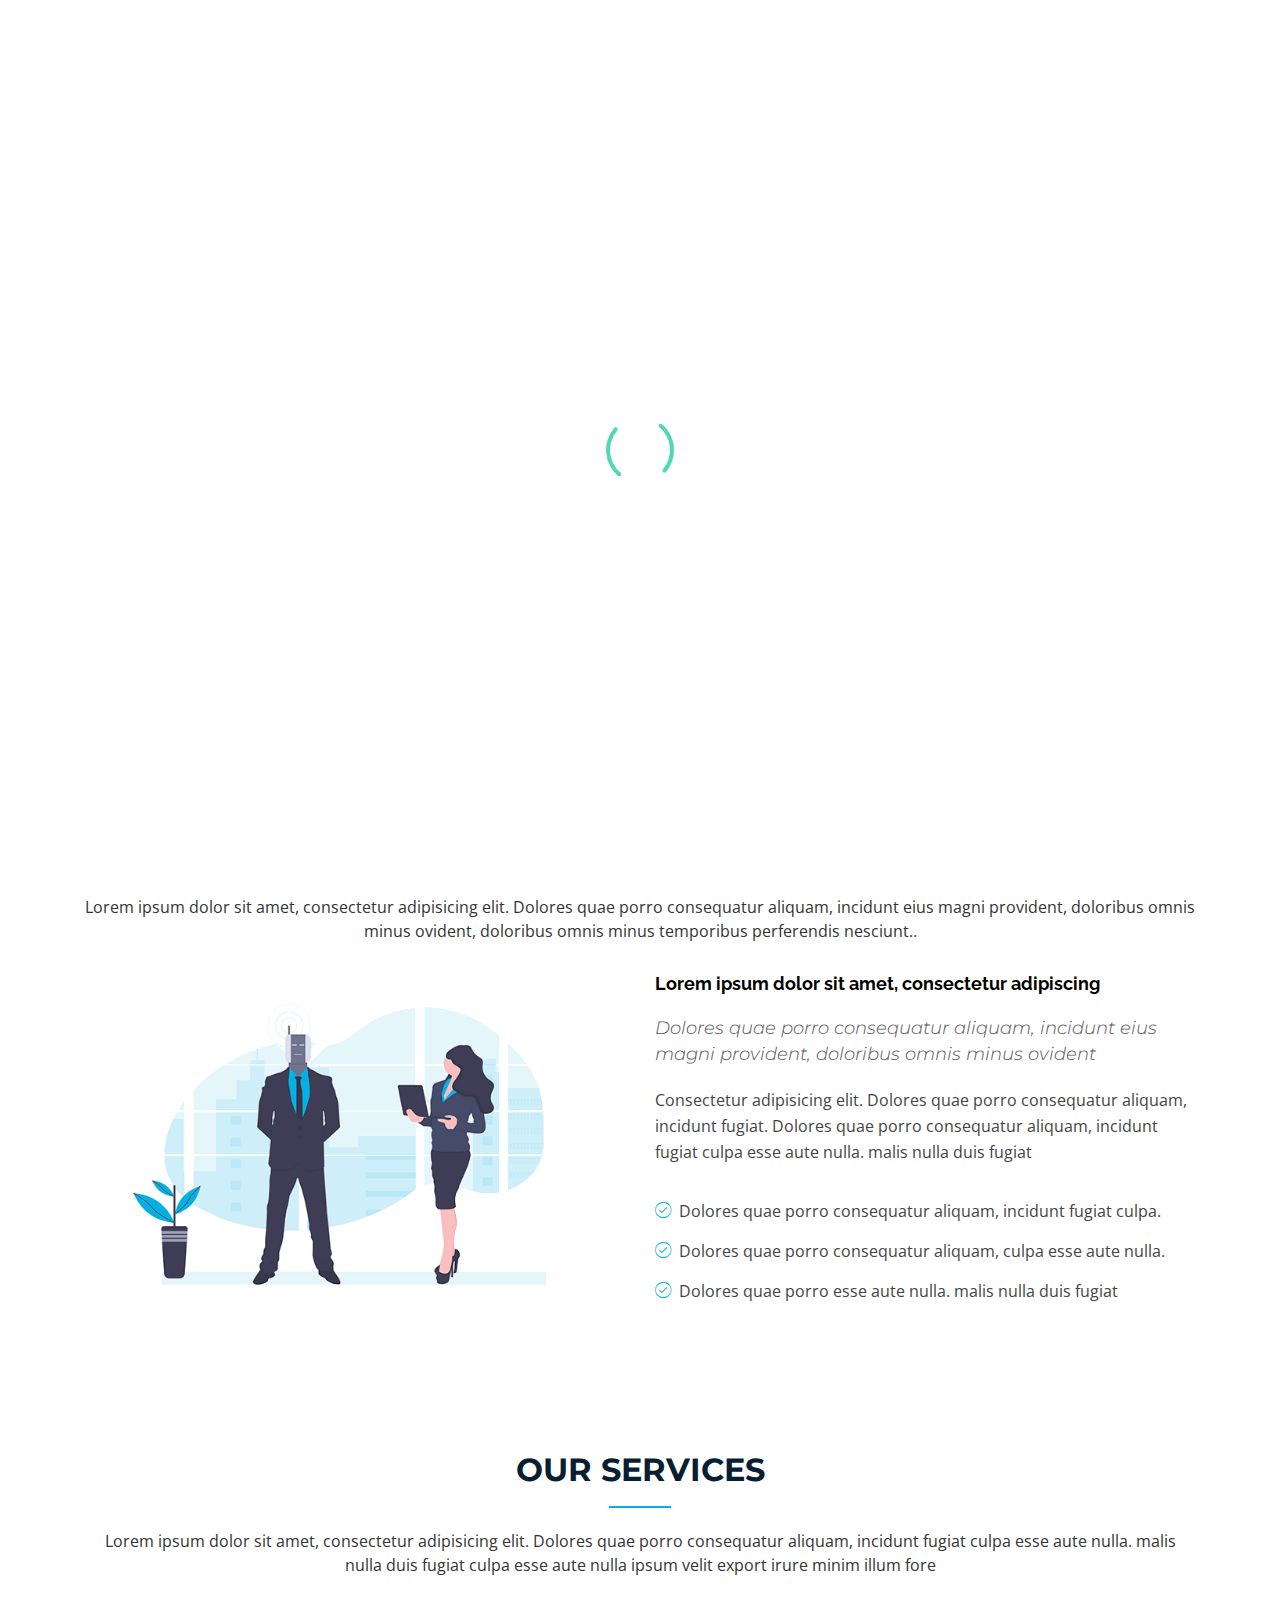
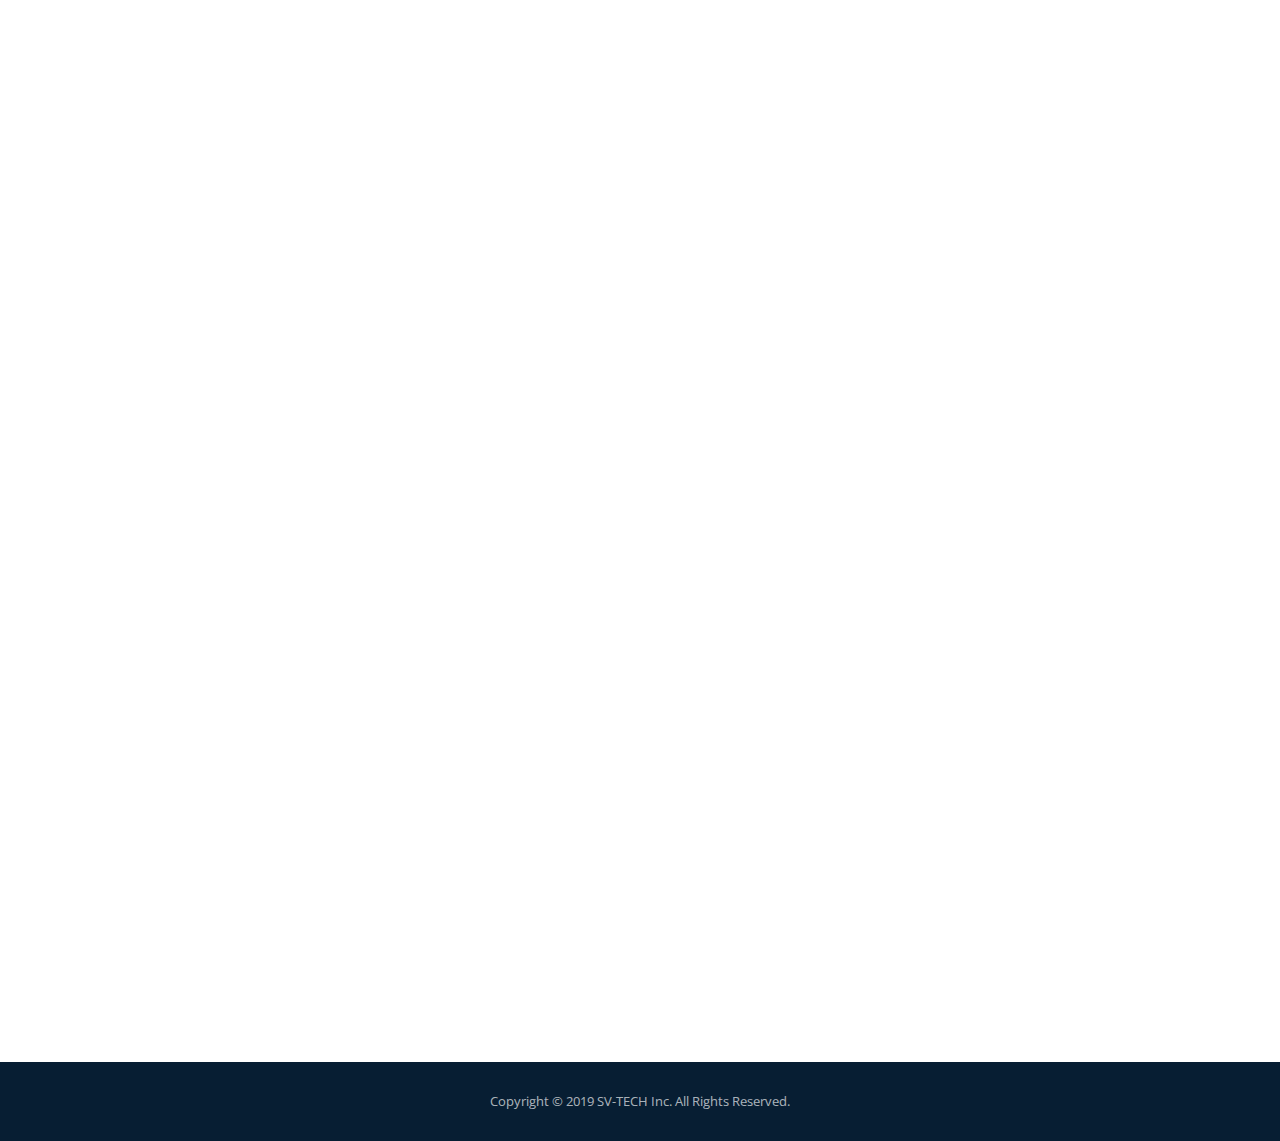
==== index.html @ c4e4fd07 "first commit" ====
<!DOCTYPE html>
<html lang="en">
<head>
  <meta charset="utf-8">
  <title>SVTechnoIT</title>
  <meta content="width=device-width, initial-scale=1.0" name="viewport">
  <meta content="" name="keywords">
  <meta content="" name="description">
  <meta content="Author" name="Akshith">
  <!-- Favicons -->
  <link href="img/favicon.png" rel="icon">
  <link href="img/apple-touch-icon.png" rel="apple-touch-icon">

  <!-- Google Fonts -->
  <link href="https://fonts.googleapis.com/css?family=Open+Sans:300,300i,400,400i,700,700i|Raleway:300,400,500,700,800|Montserrat:300,400,700" rel="stylesheet">

  <!-- Bootstrap CSS File -->
  <link href="lib/bootstrap/css/bootstrap.min.css" rel="stylesheet">

  <!-- Libraries CSS Files -->
  <link href="lib/font-awesome/css/font-awesome.min.css" rel="stylesheet">
  <link href="lib/animate/animate.min.css" rel="stylesheet">
  <link href="lib/ionicons/css/ionicons.min.css" rel="stylesheet">
  <link href="lib/owlcarousel/assets/owl.carousel.min.css" rel="stylesheet">
  <link href="lib/magnific-popup/magnific-popup.css" rel="stylesheet">
  <link href="lib/ionicons/css/ionicons.min.css" rel="stylesheet">

  <!-- Main Stylesheet File -->
  <link href="css/style.css" rel="stylesheet"> 
</head>

<body id="body">

  <div id="loading"></div>

  <!--==========================
    Top Bar
  ============================-->
  <section id="topbar" class="d-none d-lg-block">
    <div class="container clearfix">
      <div class="contact-info float-left">
        <i class="fa fa-envelope-o"></i> <a href="mailto:contact@example.com">info@svtech.com</a>
        <i class="fa fa-phone"></i> +1 2345 67855 22
      </div>
      <div class="social-links float-right">
        <a href="#" class="twitter"><i class="fa fa-twitter"></i></a>
        <a href="#" class="facebook"><i class="fa fa-facebook"></i></a>
        <a href="#" class="google-plus"><i class="fa fa-google-plus"></i></a>
        <a href="#" class="linkedin"><i class="fa fa-linkedin"></i></a>
        <a href="#" class="instagram"><i class="fa fa-instagram"></i></a>
      </div>
    </div>
  </section>

  <!--==========================
    Header
  ============================-->
  <header id="header">
    <div class="container">

      <div id="logo" class="pull-left">
        <h1><a href="#body" class="scrollto"><span>SV</span>TECH</a></h1> 
        <!-- <a href="#body"><img src="img/logo.png" alt="" title="" /></a>-->
      </div>

      <nav id="nav-menu-container">
        <ul class="nav-menu">
          <li class="menu-active"><a href="index.html">Home</a></li>
          <li><a href="solutions.html">Solutions</a></li>
          <li><a href="contact.html">Contact</a></li>
        </ul>
      </nav><!-- #nav-menu-container -->
    </div>
  </header><!-- #header -->

  <!--==========================
    Intro Section
  ============================-->
  <section id="intro">

    <div class="intro-content">
      <h2><span>SV-TECHIT</span><br>Success is not final; failure is not fatal</h2>
      <div>
        <!-- <a href="#about" class="btn-get-started scrollto">Get Started</a>  -->
        <button type="button" class="btn btn-outline-info">Search for Talent</button>
        <button type="button" class="btn btn-outline-dark">Search for Job</button>
      </div>
    </div>
    <div class="item" style="background-image: url('img/intro-carousel/1.jpg');"></div>  
  </section><!-- #intro -->

  <main id="main">

    <!--==========================
      About Section
    ============================-->
    <section id="about" class="wow fadeInUp">
      <div class="container">
	    <div class="section-header">
          <h2>Who we are</h2>
          <p>Lorem ipsum dolor sit amet, consectetur adipisicing elit. Dolores quae porro consequatur aliquam, incidunt eius magni provident, doloribus omnis minus ovident, doloribus omnis minus temporibus perferendis nesciunt..</p>
        </div>
        <div class="row">
          <div class="col-lg-6 about-img">
            <img src="img/about-img.png" alt="">
          </div>

          <div class="col-lg-6 content">
            <h2>Lorem ipsum dolor sit amet, consectetur adipiscing</h2>
            <h3>Dolores quae porro consequatur aliquam, incidunt eius magni provident, doloribus omnis minus ovident</h3>
			<p>Consectetur adipisicing elit. Dolores quae porro consequatur aliquam, incidunt fugiat. Dolores quae porro consequatur aliquam, incidunt fugiat culpa esse aute nulla. malis nulla duis fugiat</p>
            <ul>
              <li><i class="icon ion-ios-checkmark-outline"></i> Dolores quae porro consequatur aliquam, incidunt fugiat culpa.</li>
              <li><i class="icon ion-ios-checkmark-outline"></i> Dolores quae porro consequatur aliquam, culpa esse aute nulla.</li>
              <li><i class="icon ion-ios-checkmark-outline"></i> Dolores quae porro esse aute nulla. malis nulla duis fugiat</li>
            </ul> 
          </div>
        </div>

      </div>
    </section><!-- #about -->

    <!--==========================
      Services Section
    ============================-->
    <section id="services">
      <div class="container">
        <div class="section-header">
          <h2>Our Services</h2>
          <p>Lorem ipsum dolor sit amet, consectetur adipisicing elit. Dolores quae porro consequatur aliquam, incidunt fugiat culpa esse aute nulla. malis nulla duis fugiat culpa esse aute nulla ipsum velit export irure minim illum fore</p>
        </div>

        <div class="row">

          <div class="col-lg-4">
            <div class="box wow fadeInLeft">
              <div class="icon svgImg"><img src="img/services/it_consulting.svg" alt=""></div>
              <h4 class="title"><a href="">IT consulting</a></h4>
              <p class="description">Lorem ipsum dolor sit amet, consectetur adipisicing elit. Dolores quae porro consequatur aliquam, incidunt fugiat culpa esse aute nulla.</p>
            </div>
          </div>

          <div class="col-lg-4">
            <div class="box wow fadeInRight">
               <div class="icon svgImg"><img src="img/services/it_staffing.svg" alt=""></div>
              <h4 class="title"><a href="">IT staffing</a></h4>
              <p class="description">Lorem ipsum dolor sit amet, consectetur adipisicing elit. Dolores quae porro consequatur aliquam, incidunt fugiat culpa esse aute nulla.</p>
            </div>
          </div>

          <div class="col-lg-4">
            <div class="box wow fadeInLeft" data-wow-delay="0.2s">
               <div class="icon svgImg"><img src="img/services/webandsoftware.svg" alt=""></div>
              <h4 class="title"><a href="">Web & Software</a></h4>
              <p class="description">At SVTECHNOIT we provide high quality Web and Software Development Services by including a dedicated and experienced team we deliver the expected by you and enable you to focus on your core strengths.</p>
            </div>
          </div>
 
        </div>

      </div>
    </section><!-- #services -->

    <!--==========================
      Technologies Section
    ============================-->
    <section id="clients" class="wow fadeInUp">
      <div class="container">
        <div class="section-header">
          <h2>Technologies</h2>
          <p>Lorem ipsum dolor sit amet, consectetur adipisicing elit. Dolores quae porro consequatur aliquam, incidunt fugiat culpa esse aute nulla. duis fugiat culpa esse aute nulla ipsum velit export irure minim illum fore</p>
        </div>

        <div class="owl-carousel clients-carousel">
          <img src="img/clients/android.jpg" alt="">
          <img src="img/clients/aws.jpg" alt="">
          <img src="img/clients/hadoop.jpg" alt="">
          <img src="img/clients/ios.jpg" alt="">
          <img src="img/clients/java.jpg" alt="">
          <img src="img/clients/php.jpg" alt="">
          <img src="img/clients/oracle.jpg" alt="">
        </div>

      </div>
    </section><!-- #clients --> 
    <!--==========================
      Testimonials Section
    ============================-->
    <!-- <section id="testimonials" class="wow fadeInUp">
      <div class="container">
        <div class="section-header">
          <h2>Testimonials</h2>
          <p>Lorem ipsum dolor sit amet, consectetur adipisicing elit. Dolores quae porro consequatur aliquam, incidunt fugiat culpa esse aute nulla. duis fugiat culpa esse aute nulla ipsum velit export irure minim illum fore</p>
        </div>
        <div class="owl-carousel testimonials-carousel">

            <div class="testimonial-item">
              <p>Dolores quae porro consequatur aliquam, incidunt fugiat culpa esse aute nulla. duis fugiat culpa esse aute nulla ipsum velit export irure minim illum fore
                
              </p> 
              <h3>Mrio James</h3>
              <h4>CEO &amp; Founder</h4>
            </div>

            <div class="testimonial-item">
              <p>
                Dolores quae porro consequatur aliquam, incidunt fugiat culpa esse aute nulla. duis fugiat culpa esse aute nulla ipsum velit export irure minim illum fore
                
              </p> 
              <h3>Finton Gofnes</h3>
              <h4>CTO</h4>
            </div>

            <div class="testimonial-item">
              <p>
                Dolores quae porro consequatur aliquam, incidunt fugiat culpa esse aute nulla. duis fugiat culpa esse aute nulla ipsum velit export irure minim illum fore
                
              </p> 
              <h3>Marcus Kell</h3>
              <h4>Marketing</h4>
            </div>

            <div class="testimonial-item">
              <p>
                Dolores quae porro consequatur aliquam, incidunt fugiat culpa esse aute nulla. duis fugiat culpa esse aute nulla ipsum velit export irure minim illum fore
                
              </p> 
              <h3>Williams Belly</h3>
              <h4>Accounts</h4>
            </div>

            <div class="testimonial-item">
              <p>
                Dolores quae porro consequatur aliquam, incidunt fugiat culpa esse aute nulla. duis fugiat culpa esse aute nulla ipsum velit export irure minim illum fore
                
              </p> 
              <h3>Larry Hanson</h3>
              <h4>Investor</h4>
            </div>

        </div>

      </div>
    </section> --><!-- #testimonials -->

    <!--==========================
      Call To Action Section
    ============================-->
    <section id="call-to-action" class="wow fadeInUp">
      <div class="container">
        <div class="row">
          <div class="col-lg-9 text-center text-lg-left">
            <h3 class="cta-title">Get Our Service</h3>
            <p class="cta-text">Lorem ipsum dolor sit amet, consectetur adipisicing elit. Dolores quae porro consequatur aliquam, incidunt fugiat culpa esse aute nulla cupidatat non proident, sunt in culpa qui officia deserunt mollit anim id est laborum.</p>
          </div>
          <div class="col-lg-3 cta-btn-container text-center">
            <a class="cta-btn align-middle" href="contact.html">Contact Us</a>
          </div>
        </div>

      </div>
    </section><!-- #call-to-action -->
 

  </main>

  <!--==========================
    Footer
  ============================-->
  <footer id="footer">
   <div class="container">
      <div class="copyright">
        Copyright © 2019 SV-TECH Inc. All Rights Reserved. 
      </div> 
      
    </div>
  </footer><!-- #footer -->

  <a href="#" class="back-to-top"><i class="fa fa-chevron-up"></i></a>

  <!-- JavaScript  -->
  <script src="lib/jquery/jquery.min.js"></script>
  <script src="lib/jquery/jquery-migrate.min.js"></script>
  <script src="lib/bootstrap/js/bootstrap.bundle.min.js"></script>
  <script src="lib/easing/easing.min.js"></script>
  <script src="lib/superfish/hoverIntent.js"></script>
  <script src="lib/superfish/superfish.min.js"></script>
  <script src="lib/wow/wow.min.js"></script>
  <script src="lib/owlcarousel/owl.carousel.min.js"></script>
  <script src="lib/magnific-popup/magnific-popup.min.js"></script>
  <script src="lib/sticky/sticky.js"></script> 
 <!-- <script src="contact/jqBootstrapValidation.js"></script>
 <script src="contact/contact_me.js"></script> -->
  <script src="js/main.js"></script>

</body>
</html>
---- css/style.css ----
/*--------------------------------------------------------------
#preloader
--------------------------------------------------------------*/
#loading {
    background: url('../img/preloader.gif') no-repeat center center;
    background-color: #fff;
    position: absolute;
    top: 0;
    left: 0;
    height: 100%;
    width: 100%;
    z-index: 9999999;
}
/*--------------------------------------------------------------
# General
--------------------------------------------------------------*/
body {
  background: #fff;
  color: #444;
  font-family: "Open Sans", sans-serif;
  overflow-x: hidden;
}

a {
  color: #00b1e4;
  transition: 0.5s;
}

a:hover, a:active, a:focus {
  color: #51d8af;
  outline: none;
  text-decoration: none;
}

p {
  padding: 0;
  margin: 0 0 30px 0;
}

h1, h2, h3, h4, h5, h6 {
  font-family: "Montserrat", sans-serif;
  font-weight: 400;
  margin: 0 0 20px 0;
  padding: 0;
}

/* Back to top button */
.back-to-top {
  position: fixed;
  display: none;
  background: #00b1e4;
  color: #fff;
  padding: 6px 12px 9px 12px;
  font-size: 16px;
  border-radius: 2px;
  right: 15px;
  bottom: 15px;
  transition: background 0.5s;
}

@media (max-width: 768px) {
  .back-to-top {
    bottom: 15px;
  }
}

.back-to-top:focus {
  background: #00b1e4;
  color: #fff;
  outline: none;
}

.back-to-top:hover {
  background: #0c2e8a;
  color: #fff;
}

/*--------------------------------------------------------------
# Top Bar
--------------------------------------------------------------*/
#topbar {
  padding: 10px 0;
  border-bottom: 1px solid #eee;
  font-size: 14px;
  background: #071e33;
}

#topbar .contact-info a {
  line-height: 1;
  color: #acacac;
}

#topbar .contact-info a:hover {
  color: #00b1e4;
}

#topbar .contact-info i {
  color: #00b1e4;
  padding: 4px 4px 0 0;
}
.contact-info.float-left {
    color: #acacac;
}
#topbar .contact-info .fa-phone {
  padding-left: 20px;
  margin-left: 20px;
  border-left: 1px solid #e9e9e947;
}

#topbar .social-links a {
  color: #00b1e4;
  padding: 4px 12px;
  display: inline-block;
  line-height: 1px;
  border-left: 1px solid #e9e9e924;
}

#topbar .social-links a:hover {
  color: #fff;
}

#topbar .social-links a:first-child {
  border-left: 0;
}

/*--------------------------------------------------------------
# Header
--------------------------------------------------------------*/
#header {
  padding: 20px 0;
  height: 84px;
  transition: all 0.5s;
  z-index: 997;
  background: #fff;
  box-shadow: 0px 6px 9px 0px rgba(0, 0, 0, 0.06);
}

#header #logo h1 {
  font-size: 28px;
  margin: 6px 0 0 0;
  padding: 0;
  line-height: 1;
  font-family: "Montserrat", sans-serif;
  font-weight: 700;
}

#header #logo h1 a {
  color: #071e33;
  line-height: 1;
  display: inline-block;
  color: #00b1e4;
}

#header #logo h1 a span {
  color: #071e33;
}

#header #logo img {
  padding: 0;
  margin: 0;
}

@media (max-width: 768px) {
  #header {
    padding: 20px 0;
    height: 74px;
  }
  #header #logo h1 {
    font-size: 34px;
  }
  #header #logo img {
    max-height: 40px;
  }
}

/*--------------------------------------------------------------
# Intro Section
--------------------------------------------------------------*/
#intro {
  width: 100%;
  height: 70vh;
  position: relative;
  background: url("../img/intro-carousel/1.jpg") no-repeat;
  background-size: cover;
}

#intro .intro-content {
  position: absolute;
  bottom: 0;
  top: 0;
  left: 14%;
  right: 0;
  z-index: 10;
  display: flex;
  justify-content: center;
  flex-direction: column;
  text-align: left;
}

#intro .intro-content h2 {
  color: #3a3a3a;
  margin-bottom: 30px;
  font-size: 24px;
  font-weight: normal;
  text-align: left;
}

#intro .intro-content h2 span {
  color: #071e33;
  text-align: right;
  font-size: 66px;
  text-transform: uppercase;
  font-weight: 700;
}

@media (max-width: 767px) {
  #intro .intro-content h2 {
    font-size: 22px;
    background: #ffffffa3;
    padding: 15px;
  }
}

#intro .intro-content .btn-get-started, #intro .intro-content .btn-projects {
  font-family: "Raleway", sans-serif;
  font-size: 15px;
  font-weight: bold;
  letter-spacing: 1px;
  display: inline-block;
  padding: 10px 32px;
  border-radius: 2px;
  transition: 0.5s;
  margin: 0;
  color: #fff;
}

#intro .intro-content .btn-get-started {
  background: #00b1e4;
  border: 2px solid #00b1e4;
}

#intro .intro-content .btn-get-started:hover {
  background: none;
  color: #00b1e4;
}

#intro .intro-content .btn-projects {
  background: #00b1e4;
  border: 2px solid #00b1e4;
}

#intro .intro-content .btn-projects:hover {
  background: none;
  color: #00b1e4;
}

#intro #intro-carousel {
  z-index: 8;
}

#intro #intro-carousel::before {
  content: '';
  background-color: rgba(255, 255, 255, 0.7);
  position: absolute;
  height: 100%;
  width: 100%;
  top: 0;
  right: 0;
  left: 0;
  bottom: 0;
  z-index: 7;
}

#intro #intro-carousel .item {
  width: 100%;
  height: 60vh;
  background-size: cover;
  background-position: center;
  background-repeat: no-repeat;
  -webkit-transition-property: opacity;
  transition-property: opacity;
}

/*--------------------------------------------------------------
# Navigation Menu
--------------------------------------------------------------*/
/* Nav Menu Essentials */
.nav-menu, .nav-menu * {
  margin: 0;
  padding: 0;
  list-style: none;
}

.nav-menu ul {
  position: absolute;
  display: none;
  top: 100%;
  left: 0;
  z-index: 99;
}

.nav-menu li {
  position: relative;
  white-space: nowrap;
}

.nav-menu > li {
  float: left;
}

.nav-menu li:hover > ul,
.nav-menu li.sfHover > ul {
  display: block;
}

.nav-menu ul ul {
  top: 0;
  left: 100%;
}

.nav-menu ul li {
  min-width: 180px;
}

/* Nav Menu Arrows */
.sf-arrows .sf-with-ul {
  padding-right: 22px;
}

.sf-arrows .sf-with-ul:after {
  content: "\f107";
  position: absolute;
  right: 8px;
  font-family: FontAwesome;
  font-style: normal;
  font-weight: normal;
}

.sf-arrows ul .sf-with-ul:after {
  content: "\f105";
}

/* Nav Meu Container */
#nav-menu-container {
  float: right;
  margin: 0;
}

@media (max-width: 768px) {
  #nav-menu-container {
    display: none;
  }
}

/* Nav Meu Styling */
.nav-menu a {
  padding: 10px 8px;
  text-decoration: none;
  display: inline-block;
  color: #555;
  font-family: "Raleway", sans-serif;
  font-weight: 700;
  font-size: 14px;
  outline: none;
}

.nav-menu li:hover > a, .nav-menu > .menu-active > a {
  color: #00b1e4;
}

.nav-menu > li {
  margin-left: 10px;
}

.nav-menu ul {
  margin: 4px 0 0 0;
  padding: 10px;
  box-shadow: 0px 0px 30px rgba(127, 137, 161, 0.25);
  background: #fff;
}

.nav-menu ul li {
  transition: 0.3s;
}

.nav-menu ul li a {
  padding: 10px;
  color: #333;
  transition: 0.3s;
  display: block;
  font-size: 13px;
  text-transform: none;
}

.nav-menu ul li:hover > a {
  color: #00b1e4;
}

.nav-menu ul ul {
  margin: 0;
}

/* Mobile Nav Toggle */
#mobile-nav-toggle {
  position: fixed;
  right: 0;
  top: 0;
  z-index: 999;
  margin: 20px 20px 0 0;
  border: 0;
  background: none;
  font-size: 24px;
  display: none;
  transition: all 0.4s;
  outline: none;
  cursor: pointer;
}

#mobile-nav-toggle i {
  color: #555;
}

@media (max-width: 768px) {
  #mobile-nav-toggle {
    display: inline;
  }
}

/* Mobile Nav Styling */
#mobile-nav {
  position: fixed;
  top: 0;
  padding-top: 18px;
  bottom: 0;
  z-index: 998;
  left: -260px;
  width: 260px;
  overflow-y: auto;
  transition: 0.4s;
  background: #00b1e4;
}

#mobile-nav ul {
  padding: 0;
  margin: 0;
  list-style: none;
}

#mobile-nav ul li {
  position: relative;
}

#mobile-nav ul li a {
  color: #fffc;
  font-size: 16px;
  overflow: hidden;
  padding: 10px 22px 10px 15px;
  position: relative;
  text-decoration: none;
  width: 100%;
  display: block;
  outline: none;
}

#mobile-nav ul li a:hover {
  color: #fff;
}

#mobile-nav ul li li {
  padding-left: 30px;
}

#mobile-nav ul .menu-has-children i {
  position: absolute;
  right: 0;
  z-index: 99;
  padding: 15px;
  cursor: pointer;
  color: #fff;
}

#mobile-nav ul .menu-has-children i.fa-chevron-up {
  color: #00b1e4;
}

#mobile-nav ul .menu-item-active {
  color: #00b1e4;
}

#mobile-body-overly {
  width: 100%;
  height: 100%;
  z-index: 997;
  top: 0;
  left: 0;
  position: fixed;
  background: rgba(13, 13, 13, 0.9);
  display: none;
}

/* Mobile Nav body classes */
body.mobile-nav-active {
  overflow: hidden;
}

body.mobile-nav-active #mobile-nav {
  left: 0;
}

body.mobile-nav-active #mobile-nav-toggle {
  color: #fff;
}
/*-------------------------------------------------
Inner Banner
---------------------------------------------------*/
#innerBanner{
	background: linear-gradient(45deg, #00b1e4 -132%, #0c2e8a 100%);
	padding: 40px 0;
	text-align:center;
	background: #00b1e4;
}
#innerBanner h2{
	color:#fff;
	text-align:center;
	font-weight:normal;
	font-size:18px;
	margin:0px;
}
#innerBanner h2 span{
	color:#fff;
	font-weight:bold;
	font-size:38px;
	text-align:center;
}
.svgImg{
	
}
.svgImg img{
	width:120px;
}
/*--------------------------------------------------------------
# Sections
--------------------------------------------------------------*/
/* Sections Header
--------------------------------*/
.section-header {
  margin-bottom: 30px;
}

.section-header h2 {
  font-size: 32px;
  color: #071e33;
  text-transform: uppercase;
  font-weight: 700;
  position: relative;
  padding-bottom: 20px;
  /* display: inline-block; */
  text-align: center;
}

.section-header h2::before {
  content: '';
  position: absolute;
  display: block;
  width: 62px;
  height: 3px;
  bottom: 0;
  left: 0;
  border-top: #00b1e4 solid 2px;
  right: 0;
  text-align: center;
  margin: 0 auto;
}

.section-header p {
  padding: 0;
  margin: 0;
  text-align: center;
  color: #333;
}

/* About Section
--------------------------------*/
#about {
  padding: 60px 0 60px 0;
}

#about .about-img {
  overflow: hidden;
}

#about .about-img img {
  margin-left: -15px;
  max-width: 100%;
}

@media (max-width: 768px) {
  #about .about-img {
    height: auto;
  }
  #about .about-img img {
    margin-left: 0;
    padding-bottom: 30px;
  }
}

#about .content h2 {
  color: #000000;
  font-weight: 700;
  font-size: 18px;
  font-family: "Raleway", sans-serif;
}

#about .content h3 {
  color: #555;
  font-weight: 300;
  font-size: 18px;
  line-height: 26px;
  font-style: italic;
}

#about .content p {
  line-height: 26px;
}

#about .content p:last-child {
  margin-bottom: 0;
}

#about .content i {
  font-size: 20px;
  padding-right: 4px;
  color: #00b1e4;
}

#about .content ul {
  list-style: none;
  padding: 0;
}

#about .content ul li {
  padding-bottom: 10px;
}

/* Services Section
--------------------------------*/
#services {
  padding: 60px 0 0 0;
}

#services .box {
  padding: 40px;
  margin-bottom: 40px;
  background: #fff;
  transition: 0.4s;
  border: 1px solid #dedede;
}

#services .box:hover {
  box-shadow: 0px 0px 30px rgba(73, 78, 92, 0.15);
  transform: translateY(-10px);
  -webkit-transform: translateY(-10px);
  -moz-transform: translateY(-10px);
}

#services .box .icon {
  display: block;
  width: 100%;
  text-align: center;
  padding: 15px;
}

#services .box .icon i {
  color: #444;
  font-size: 44px;
  transition: 0.5s;
  line-height: 0;
  margin-top: 0px;
}

#services .box .icon i:before {
  background: #00b1e4;
  background-clip: border-box;
  -webkit-background-clip: text;
  -webkit-text-fill-color: transparent;
}

#services .box h4 {
  margin-left: 100px;
  font-weight: 700;
  margin-bottom: 24px;
  font-size: 22px;
  display: block;
  width: 100%;
  text-align: center;
  float: left;
  margin: 0;
}

#services .box h4 a {
  color: #444;
}

#services .box p {
  font-size: 14px;
  line-height: 24px;
  text-align: center;
  display: block;
  margin: 0;
  padding-top: 15px;
}

@media (max-width: 767px) {
  #services .box .box {
    margin-bottom: 20px;
  }
  #services .box .icon {
    float: none;
    text-align: center;
    padding-bottom: 15px;
  }
  #services .box h4, #services .box p {
    margin-left: 0;
    text-align: center;
  }
}

/* Clients Section
--------------------------------*/
#clients {
  padding: 60px 0;
}

#clients img {
  max-width: 100%;
  opacity: 0.5;
  transition: 0.3s;
  padding: 15px 0;
  height: 100px;
}

#clients img:hover {
  opacity: 1;
}

#clients .owl-nav, #clients .owl-dots {
  margin-top: 5px;
  text-align: center;
}

#clients .owl-dot {
  display: inline-block;
  margin: 0 5px;
  width: 12px;
  height: 12px;
  border-radius: 50%;
  background-color: #ddd;
}

#clients .owl-dot.active {
  background-color: #00b1e4;
}

/* Our Portfolio Section
--------------------------------*/
#portfolio {
  padding: 90px 50px;
  color: #ffffff9c;
  background: #fff;
}

#portfolio .portfolio-overlay {
  position: absolute;
  top: 0;
  right: 0;
  bottom: 0;
  left: 0;
  width: 100%;
  height: 100%;
  opacity: 1;
  -webkit-transition: all ease-in-out 0.4s;
  transition: all ease-in-out 0.4s;
}

#portfolio .portfolio-item {
  overflow: hidden;
  position: relative;
  padding: 0;
  vertical-align: middle;
  text-align: center;
}

#portfolio .portfolio-item h2 {
  color: #ffffff;
  font-size: 16px;
  margin: 0;
  text-transform: capitalize;
  font-weight: 700;
  background: #00000085;
  border: 1px solid #fff;
  padding: 25px;
  /* background: linear-gradient(45deg, #00b1e457 0%, #405ece91 100%); */
}
#portfolio .portfolio-item h2{
  opacity:0;
}
#portfolio .portfolio-item:hover h2{
opacity:1;
}
#portfolio .portfolio-item img {
  -webkit-transition: all ease-in-out 0.4s;
  transition: all ease-in-out 0.4s;
  width: 100%;
}

#portfolio .portfolio-item:hover img {
  -webkit-transform: scale(1.1);
  transform: scale(1.1);
}

#portfolio .portfolio-item:hover .portfolio-overlay {
  opacity: 1;
  background: rgba(0, 0, 0, 0.7);
}

#portfolio .portfolio-info {
  position: absolute;
  top: 50%;
  left: 50%;
  -webkit-transform: translate(-50%, -50%);
  transform: translate(-50%, -50%);
}

/* Testimonials Section
--------------------------------*/
#testimonials {
  padding: 60px 0;
}

#testimonials .testimonial-item {
  box-sizing: content-box;
  padding: 30px 30px 0 30px;
  margin: 30px 15px;
  text-align: center;
  min-height: 250px;
  /* box-shadow: 0px 2px 12px rgba(0, 0, 0, 0.08); */
}

@media (max-width: 767px) {
  #testimonials .testimonial-item {
    margin: 30px 10px;
  }
}

#testimonials .testimonial-item .testimonial-img {
  width: 90px;
  border-radius: 50%;
  border: 4px solid #fff;
  margin: 0 auto;
}

#testimonials .testimonial-item h3 {
  font-size: 18px;
  font-weight: bold;
  margin: 10px 0 5px 0;
  color: #111;
}

#testimonials .testimonial-item h4 {
  font-size: 14px;
  color: #999;
  margin: 0;
}

#testimonials .testimonial-item .quote-sign-left {
  margin-top: -15px;
  padding-right: 10px;
  display: inline-block;
  width: 37px;
}

#testimonials .testimonial-item .quote-sign-right {
  margin-bottom: -15px;
  padding-left: 10px;
  display: inline-block;
  max-width: 100%;
  width: 37px;
}

#testimonials .testimonial-item p {
  font-style: italic;
  margin: 0 auto 15px auto;
  background: #f1f1f1;
  width: 100%;
  border: 1px solid #dcdcdc;
  border-radius: 15px 15px 0 15px;
  padding: 22px 15px;
  font-size: 15px;
  color: #686868;
}

#testimonials .owl-nav, #testimonials .owl-dots {
  margin-top: 5px;
  text-align: center;
}

#testimonials .owl-dot {
  display: inline-block;
  margin: 0 5px;
  width: 12px;
  height: 12px;
  border-radius: 50%;
  background-color: #ddd;
}

#testimonials .owl-dot.active {
  background-color: #00b1e4;
}
.map{
	
margin: 80px auto 40px;
}
p.help-block,
p.help-block ul{
    float: left; 
    margin: 0;
    padding: 0;
}
p.help-block li {
    float: left; 
    margin: 10px 0 0 0;
    padding: 0;
    list-style:none;
    color:red;
}
/* Call To Action Section
--------------------------------*/
#call-to-action {
  background: #00b1e4;
  background-size: cover;
  padding: 40px 0;
}

#call-to-action .cta-title {
  color: #fff;
  font-size: 28px;
  font-weight: 700;
}

#call-to-action .cta-text {
  color: #fff;
}

@media (min-width: 769px) {
  #call-to-action .cta-btn-container {
    display: flex;
    align-items: center;
    justify-content: flex-end;
  }
}

#call-to-action .cta-btn {
  font-family: "Montserrat", sans-serif;
  font-weight: 700;
  font-size: 16px;
  letter-spacing: 1px;
  display: inline-block;
  padding: 8px 26px;
  border-radius: 3px;
  transition: 0.5s;
  margin: 10px;
  border: 3px solid #fff;
  color: #fff;
}

#call-to-action .cta-btn:hover {
  background: #ffffff;
  border: 3px solid #ffffff;
  color: #00a3d1;
}

/* Our Team Section
--------------------------------*/
#team {
  background: #fff;
  padding: 60px 0 0 0;
}

#team .member {
  text-align: center;
  margin-bottom: 20px;
}

#team .member .pic {
  overflow: hidden;
  text-align: center;
}

#team .member .pic img {
  max-width: 100%;
  padding: 20px 20px 0;
}

#team .member .details {
  background: #fff;
  color: #071e33;
  padding: 15px 0;
  border-radius: 0 0 3px 3px;
}

#team .member h4 {
  font-weight: 700;
  margin-bottom: 2px;
  font-size: 18px;
}

#team .member span {
  font-style: italic;
  display: block;
  font-size: 13px;
}

#team .member .social {
  margin-top: 5px;
  padding: 6px;
  text-align: center;
}

#team .member .social a {
  color: #00b1e4;
  margin: 2px 6px;
  /* border: 1px solid #00b1e4; */
  width: 42px;
  display: inline-block;
  /* opacity: .4; */
  background: #eaeaea;
  padding: 4px;
}
#team .member .social a:hover{
  color: #081e5b;
  margin: 2px 6px;
  border: 1px solid #081e5b;
  opacity: 1;
}
#team .member .social i {
  font-size: 16px;
  margin: 0 2px;
}

/* Contact Section
--------------------------------*/
#contact {
  padding: 60px 0;
}

#contact .contact-info {
  margin-bottom: 20px;
  text-align: center;
}

#contact .contact-info i {
  font-size: 24px;
  display: inline-block;
  margin-bottom: 0;
  color: #00b1e4;
  float: left;
}

#contact .contact-info address, #contact .contact-info p {
  margin-bottom: 0;
  color: #000;
  display: block;
  float: left;
  width: 100%;
  margin-bottom: 15px;
  padding: 0;
  margin-top: 0;
  margin-left: 27px;
  font-size: 14px;
}

#contact .contact-info h3 {
  font-size: 16px;
  margin-bottom: 15px;
  font-weight: bold;
  text-transform: uppercase;
  color: #1c4450;
  float: left;
  margin: 8px 15px;
}

#contact .contact-info a {
  color: #000;
}

#contact .contact-info a:hover {
  color: #00b1e4;
}

#contact .contact-address, #contact .contact-phone, #contact .contact-email {
  margin-bottom: 20px;
}

@media (min-width: 768px) {
  #contact .contact-address, #contact .contact-phone, #contact .contact-email {
    padding: 0;
    text-align: left;
  }
}

@media (min-width: 768px) {
  #contact .contact-phone {
  }
}

#contact #google-map {
  height: 290px;
  margin-bottom: 20px;
}

@media (max-width: 576px) {
  #contact #google-map {
    margin-top: 20px;
  }
}

#contact .form #sendmessage {
  color: #00b1e4;
  border: 1px solid #00b1e4;
  display: none;
  text-align: center;
  padding: 15px;
  font-weight: 600;
  margin-bottom: 15px;
}

#contact .form #errormessage {
  color: red;
  display: none;
  border: 1px solid red;
  text-align: center;
  padding: 15px;
  font-weight: 600;
  margin-bottom: 15px;
}

#contact .form #sendmessage.show, #contact .form #errormessage.show, #contact .form .show {
  display: block;
}

#contact .form .validation {
  color: red;
  display: none;
  margin: 0 0 20px;
  font-weight: 400;
  font-size: 13px;
}

#contact .form input, #contact .form textarea {
  padding: 10px 14px;
  border-radius: 0;
  box-shadow: none;
  font-size: 15px;
}

#contact .form button[type="submit"] {
  background: #00b1e4;
  border: 0;
  border-radius: 3px;
  padding: 10px 30px;
  color: #fff;
  transition: 0.4s;
  cursor: pointer;
}

#contact .form button[type="submit"]:hover {
  background: #0299c4;
}

/*--------------------------------------------------------------
# Footer
--------------------------------------------------------------*/
#footer {
  background: #071e33;
  padding: 0 0 30px 0;
  font-size: 14px;
  color: #fff;
}

#footer .copyright {
  text-align: center;
  padding-top: 30px;
  color: #ffffffad;
  font-size: 13px;
}

#footer .credits {
  text-align: center;
  font-size: 13px;
  color: #ffffff85;
  margin-top: 8px;
}

#footer .credits a {
  color: #00b1e4;
  font-size: 12px;
}
.owl-carousel .owl-item img {
    display: block;
    width: auto;
    height: 70px;
    margin: 0 auto;
}


/*---------------------------------------------------
 #Scroll bar
 ----------------------------------------------------*/

 /* width */
::-webkit-scrollbar {
  width: 5px;
}

/* Track */
::-webkit-scrollbar-track {
  box-shadow: inset 0 0 5px #009FCD; 
  border-radius: 10px;
}
 
/* Handle */
::-webkit-scrollbar-thumb {
  background: #00B2E4; 
  border-radius: 10px;
}

/* Handle on hover */
::-webkit-scrollbar-thumb:hover {
  background: #002336; 
}
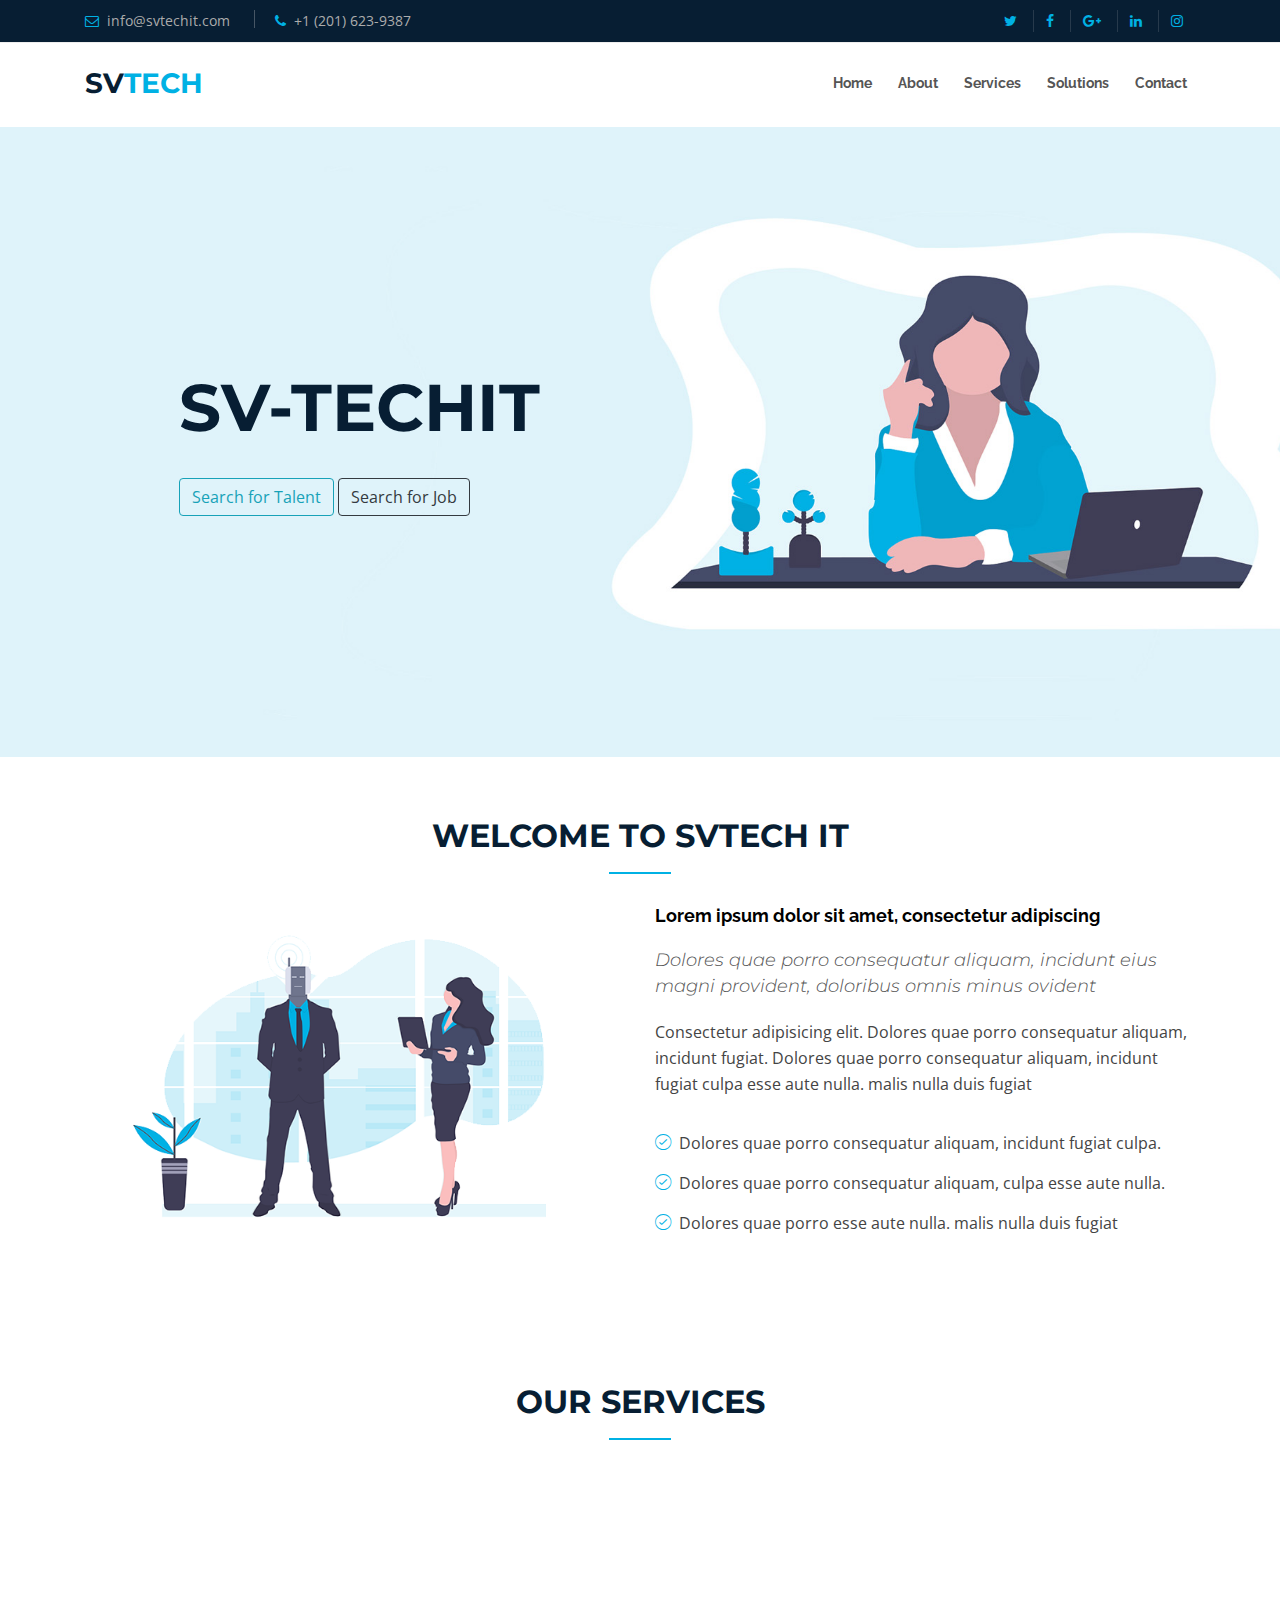
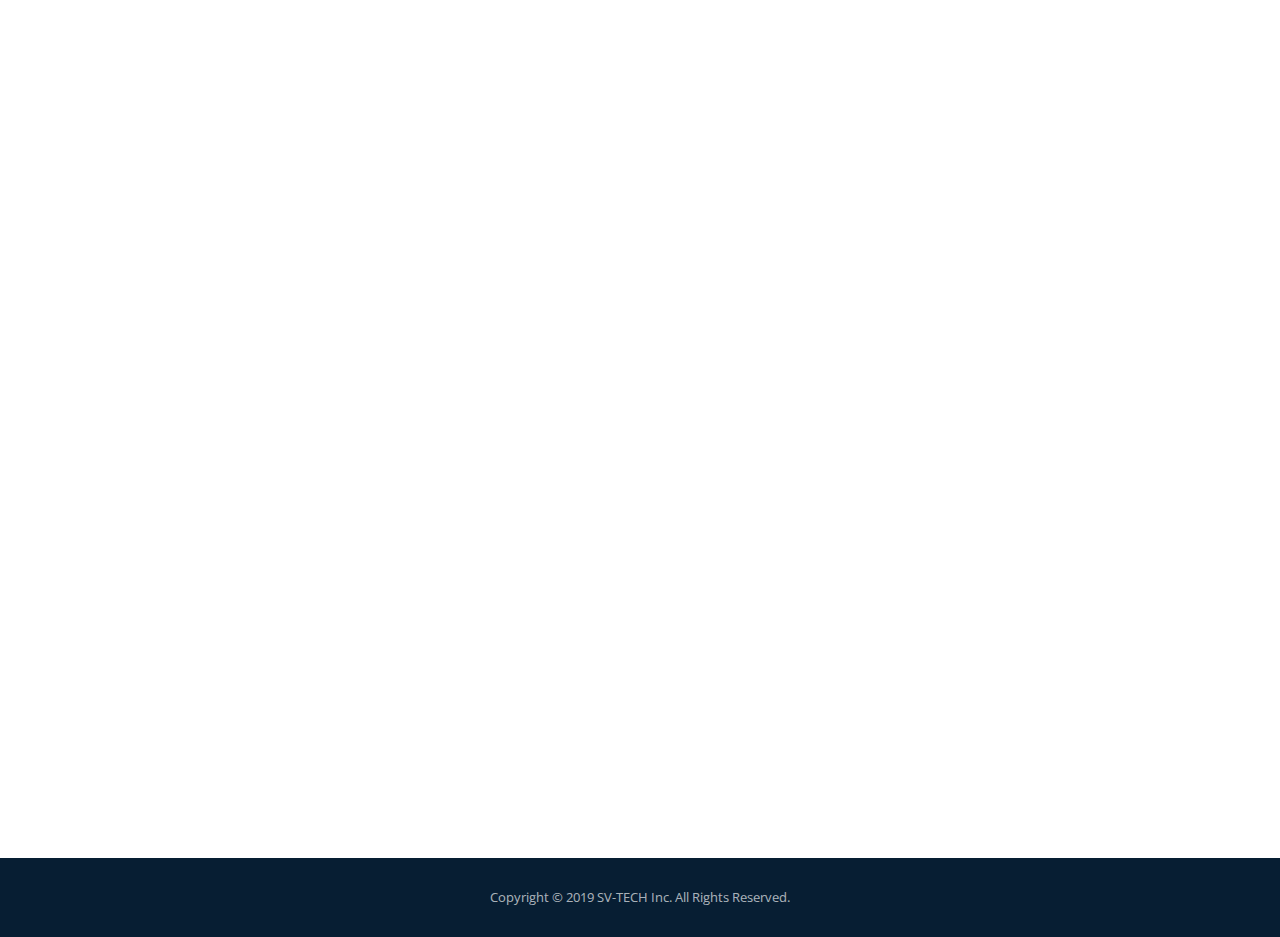
==== commit 328fc825: "Add files via upload" ====
--- a/index.html
+++ b/index.html
@@ -6,7 +6,7 @@
   <meta content="width=device-width, initial-scale=1.0" name="viewport">
   <meta content="" name="keywords">
   <meta content="" name="description">
-  <meta content="Author" name="Akshith">
+  <meta content="Author" name="Akshith & Vydik">
   <!-- Favicons -->
   <link href="img/favicon.png" rel="icon">
   <link href="img/apple-touch-icon.png" rel="apple-touch-icon">
@@ -31,16 +31,16 @@
 
 <body id="body">
 
-  <div id="loading"></div>
-
+  <!-- <div id="loading"></div>
+ -->
   <!--==========================
     Top Bar
   ============================-->
   <section id="topbar" class="d-none d-lg-block">
     <div class="container clearfix">
       <div class="contact-info float-left">
-        <i class="fa fa-envelope-o"></i> <a href="mailto:contact@example.com">info@svtech.com</a>
-        <i class="fa fa-phone"></i> +1 2345 67855 22
+        <i class="fa fa-envelope-o"></i> <a href="mailto:contact@example.com">info@svtechit.com</a>
+        <i class="fa fa-phone"></i> +1 (201) 623-9387
       </div>
       <div class="social-links float-right">
         <a href="#" class="twitter"><i class="fa fa-twitter"></i></a>
@@ -65,7 +65,9 @@
 
       <nav id="nav-menu-container">
         <ul class="nav-menu">
-          <li class="menu-active"><a href="index.html">Home</a></li>
+          <li><a href="index.html">Home</a></li>
+          <li><a href="#about">About</a></li>
+          <li><a href="#services">Services</a></li>
           <li><a href="solutions.html">Solutions</a></li>
           <li><a href="contact.html">Contact</a></li>
         </ul>
@@ -79,7 +81,7 @@
   <section id="intro">
 
     <div class="intro-content">
-      <h2><span>SV-TECHIT</span><br>Success is not final; failure is not fatal</h2>
+      <h2><span>SV-TECHIT</span><br></h2>
       <div>
         <!-- <a href="#about" class="btn-get-started scrollto">Get Started</a>  -->
         <button type="button" class="btn btn-outline-info">Search for Talent</button>
@@ -97,8 +99,8 @@
     <section id="about" class="wow fadeInUp">
       <div class="container">
 	    <div class="section-header">
-          <h2>Who we are</h2>
-          <p>Lorem ipsum dolor sit amet, consectetur adipisicing elit. Dolores quae porro consequatur aliquam, incidunt eius magni provident, doloribus omnis minus ovident, doloribus omnis minus temporibus perferendis nesciunt..</p>
+          <h2>Welcome to SVTECH IT </h2>
+          <p></p>
         </div>
         <div class="row">
           <div class="col-lg-6 about-img">
@@ -127,16 +129,16 @@
       <div class="container">
         <div class="section-header">
           <h2>Our Services</h2>
-          <p>Lorem ipsum dolor sit amet, consectetur adipisicing elit. Dolores quae porro consequatur aliquam, incidunt fugiat culpa esse aute nulla. malis nulla duis fugiat culpa esse aute nulla ipsum velit export irure minim illum fore</p>
+          <p></p>
         </div>
 
         <div class="row">
 
           <div class="col-lg-4">
             <div class="box wow fadeInLeft">
-              <div class="icon svgImg"><img src="img/services/it_consulting.svg" alt=""></div>
-              <h4 class="title"><a href="">IT consulting</a></h4>
-              <p class="description">Lorem ipsum dolor sit amet, consectetur adipisicing elit. Dolores quae porro consequatur aliquam, incidunt fugiat culpa esse aute nulla.</p>
+              <div class="icon svgImg"><img src="img/services/it_consulting.svg" alt=""></div><br>
+              <h4 class="title"><a href="">IT consulting</a></h4><br>
+              <p class="description">The team of SVTechit helps organization to understand the new technologies and implement them by using strategic approach. We help to redifine your infrastructure by increasing quality and optimizing the cost and time.</p>
             </div>
           </div>
 
@@ -144,7 +146,7 @@
             <div class="box wow fadeInRight">
                <div class="icon svgImg"><img src="img/services/it_staffing.svg" alt=""></div>
               <h4 class="title"><a href="">IT staffing</a></h4>
-              <p class="description">Lorem ipsum dolor sit amet, consectetur adipisicing elit. Dolores quae porro consequatur aliquam, incidunt fugiat culpa esse aute nulla.</p>
+              <p class="description">SVTechit provides certified engineers, experienced professionals for your projects, meeting your requirements and your customer expections. We have wide range of technological experts available for on-site and off-site.</p>
             </div>
           </div>
 
@@ -152,7 +154,7 @@
             <div class="box wow fadeInLeft" data-wow-delay="0.2s">
                <div class="icon svgImg"><img src="img/services/webandsoftware.svg" alt=""></div>
               <h4 class="title"><a href="">Web & Software</a></h4>
-              <p class="description">At SVTECHNOIT we provide high quality Web and Software Development Services by including a dedicated and experienced team we deliver the expected by you and enable you to focus on your core strengths.</p>
+              <p class="description">At SVTECHNOIT we provide high quality Web and Software Development Services. Our team of designers and developers have the tools, training and expertise to design and develop applications expected by you and enable you to focus on your core strengths. <!--Highly customized software solutions that support unique combination of platforms and applications that address cross-functional business requirements of our clients.--></p>
             </div>
           </div>
  
@@ -168,7 +170,7 @@
       <div class="container">
         <div class="section-header">
           <h2>Technologies</h2>
-          <p>Lorem ipsum dolor sit amet, consectetur adipisicing elit. Dolores quae porro consequatur aliquam, incidunt fugiat culpa esse aute nulla. duis fugiat culpa esse aute nulla ipsum velit export irure minim illum fore</p>
+          <p></p>
         </div>
 
         <div class="owl-carousel clients-carousel">
@@ -251,7 +253,7 @@
         <div class="row">
           <div class="col-lg-9 text-center text-lg-left">
             <h3 class="cta-title">Get Our Service</h3>
-            <p class="cta-text">Lorem ipsum dolor sit amet, consectetur adipisicing elit. Dolores quae porro consequatur aliquam, incidunt fugiat culpa esse aute nulla cupidatat non proident, sunt in culpa qui officia deserunt mollit anim id est laborum.</p>
+            <p class="cta-text">Use our wide range of services done by our certified and experienced professionals.</p>
           </div>
           <div class="col-lg-3 cta-btn-container text-center">
             <a class="cta-btn align-middle" href="contact.html">Contact Us</a>
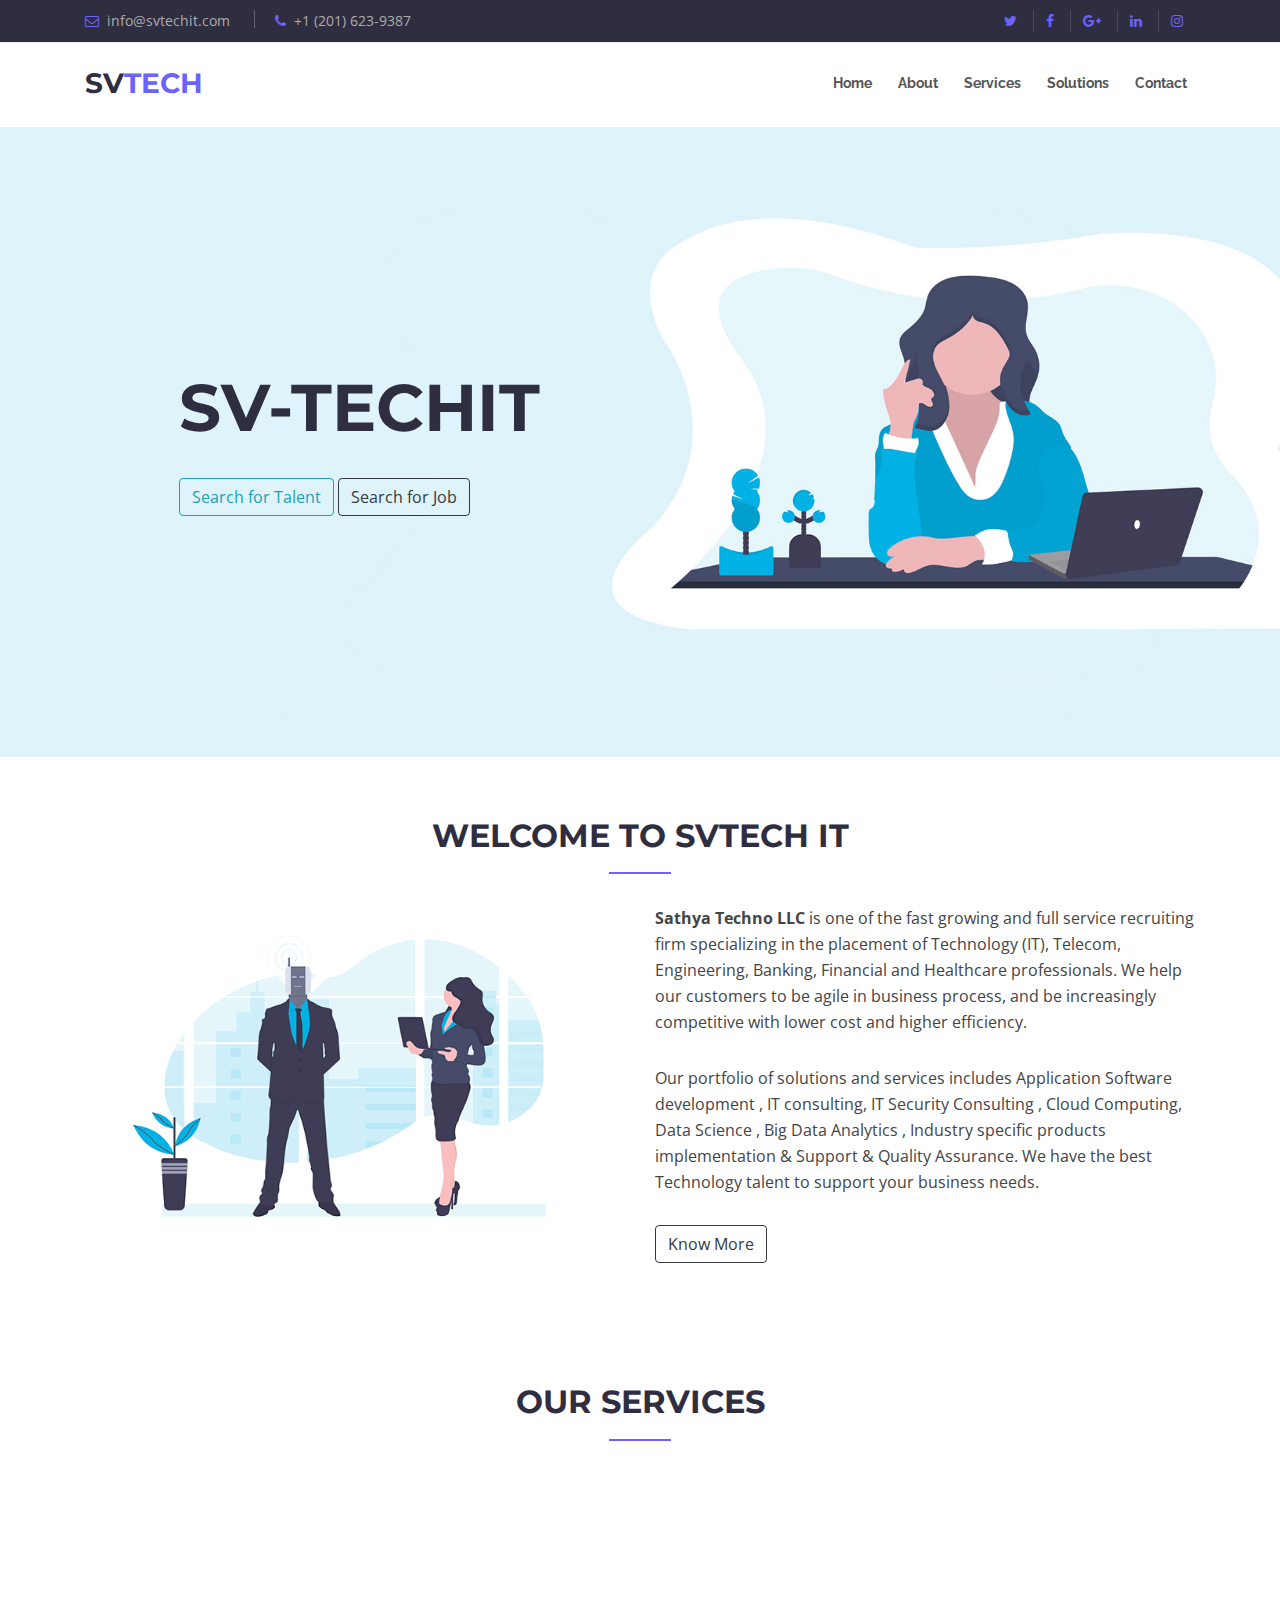
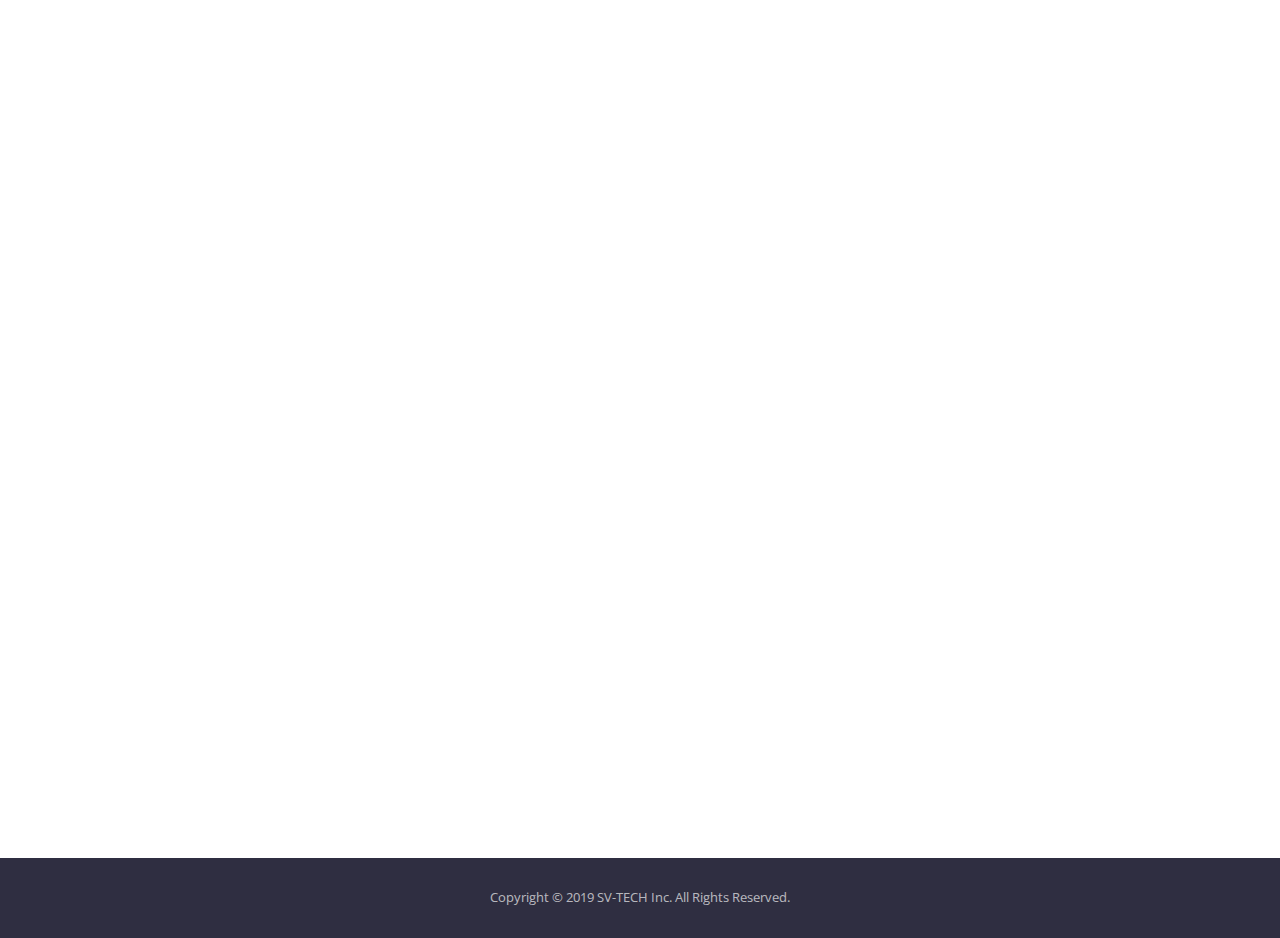
==== commit 857cf257: "second commit" ====
--- a/index.html
+++ b/index.html
@@ -108,14 +108,10 @@
           </div>
 
           <div class="col-lg-6 content">
-            <h2>Lorem ipsum dolor sit amet, consectetur adipiscing</h2>
-            <h3>Dolores quae porro consequatur aliquam, incidunt eius magni provident, doloribus omnis minus ovident</h3>
-			<p>Consectetur adipisicing elit. Dolores quae porro consequatur aliquam, incidunt fugiat. Dolores quae porro consequatur aliquam, incidunt fugiat culpa esse aute nulla. malis nulla duis fugiat</p>
-            <ul>
-              <li><i class="icon ion-ios-checkmark-outline"></i> Dolores quae porro consequatur aliquam, incidunt fugiat culpa.</li>
-              <li><i class="icon ion-ios-checkmark-outline"></i> Dolores quae porro consequatur aliquam, culpa esse aute nulla.</li>
-              <li><i class="icon ion-ios-checkmark-outline"></i> Dolores quae porro esse aute nulla. malis nulla duis fugiat</li>
-            </ul> 
+            <p><b>Sathya Techno LLC</b> is one of the fast growing and full service recruiting firm specializing in the placement of Technology (IT), Telecom, Engineering, Banking, Financial and Healthcare professionals. We help our customers to be agile in business process, and be increasingly competitive with lower cost and higher efficiency. </p><p>Our portfolio of solutions and services includes Application Software development , IT consulting, IT Security Consulting , Cloud Computing, Data Science , Big Data Analytics , Industry specific products implementation & Support & Quality Assurance. We have the best Technology talent to support your business needs.</p>
+
+            <a href="about.html"><button type="button" class="btn btn-outline-dark">Know More</button></a>
+
           </div>
         </div>
 
--- a/css/style.css
+++ b/css/style.css
@@ -48,7 +48,7 @@
 .back-to-top {
   position: fixed;
   display: none;
-  background: #00b1e4;
+  background: #6C63FF;
   color: #fff;
   padding: 6px 12px 9px 12px;
   font-size: 16px;
@@ -65,7 +65,7 @@
 }
 
 .back-to-top:focus {
-  background: #00b1e4;
+  background: #6C63FF;
   color: #fff;
   outline: none;
 }
@@ -82,7 +82,7 @@
   padding: 10px 0;
   border-bottom: 1px solid #eee;
   font-size: 14px;
-  background: #071e33;
+  background: #2F2E41;
 }
 
 #topbar .contact-info a {
@@ -91,11 +91,11 @@
 }
 
 #topbar .contact-info a:hover {
-  color: #00b1e4;
+  color: #6C63FF;
 }
 
 #topbar .contact-info i {
-  color: #00b1e4;
+  color: #6C63FF;
   padding: 4px 4px 0 0;
 }
 .contact-info.float-left {
@@ -108,7 +108,7 @@
 }
 
 #topbar .social-links a {
-  color: #00b1e4;
+  color: #6C63FF;
   padding: 4px 12px;
   display: inline-block;
   line-height: 1px;
@@ -145,14 +145,14 @@
 }
 
 #header #logo h1 a {
-  color: #071e33;
+  color: #2F2E41;
   line-height: 1;
   display: inline-block;
-  color: #00b1e4;
+  color: #6C63FF;
 }
 
 #header #logo h1 a span {
-  color: #071e33;
+  color: #2F2E41;
 }
 
 #header #logo img {
@@ -206,7 +206,7 @@
 }
 
 #intro .intro-content h2 span {
-  color: #071e33;
+  color: #2F2E41;
   text-align: right;
   font-size: 66px;
   text-transform: uppercase;
@@ -235,23 +235,23 @@
 }
 
 #intro .intro-content .btn-get-started {
-  background: #00b1e4;
-  border: 2px solid #00b1e4;
+  background: #6C63FF;
+  border: 2px solid #6C63FF;
 }
 
 #intro .intro-content .btn-get-started:hover {
   background: none;
-  color: #00b1e4;
+  color: #6C63FF;
 }
 
 #intro .intro-content .btn-projects {
-  background: #00b1e4;
-  border: 2px solid #00b1e4;
+  background: #6C63FF;
+  border: 2px solid #6C63FF;
 }
 
 #intro .intro-content .btn-projects:hover {
   background: none;
-  color: #00b1e4;
+  color: #6C63FF;
 }
 
 #intro #intro-carousel {
@@ -365,7 +365,7 @@
 }
 
 .nav-menu li:hover > a, .nav-menu > .menu-active > a {
-  color: #00b1e4;
+  color: #6C63FF;
 }
 
 .nav-menu > li {
@@ -393,7 +393,7 @@
 }
 
 .nav-menu ul li:hover > a {
-  color: #00b1e4;
+  color: #6C63FF;
 }
 
 .nav-menu ul ul {
@@ -437,7 +437,7 @@
   width: 260px;
   overflow-y: auto;
   transition: 0.4s;
-  background: #00b1e4;
+  background: #6C63FF;
 }
 
 #mobile-nav ul {
@@ -480,11 +480,11 @@
 }
 
 #mobile-nav ul .menu-has-children i.fa-chevron-up {
-  color: #00b1e4;
+  color: #6C63FF;
 }
 
 #mobile-nav ul .menu-item-active {
-  color: #00b1e4;
+  color: #6C63FF;
 }
 
 #mobile-body-overly {
@@ -514,10 +514,10 @@
 Inner Banner
 ---------------------------------------------------*/
 #innerBanner{
-	background: linear-gradient(45deg, #00b1e4 -132%, #0c2e8a 100%);
+	background: linear-gradient(45deg, #6C63FF -132%, #0c2e8a 100%);
 	padding: 40px 0;
 	text-align:center;
-	background: #00b1e4;
+	background: #6C63FF;
 }
 #innerBanner h2{
 	color:#fff;
@@ -549,7 +549,7 @@
 
 .section-header h2 {
   font-size: 32px;
-  color: #071e33;
+  color: #2F2E41;
   text-transform: uppercase;
   font-weight: 700;
   position: relative;
@@ -566,7 +566,7 @@
   height: 3px;
   bottom: 0;
   left: 0;
-  border-top: #00b1e4 solid 2px;
+  border-top: #6C63FF solid 2px;
   right: 0;
   text-align: center;
   margin: 0 auto;
@@ -630,7 +630,7 @@
 #about .content i {
   font-size: 20px;
   padding-right: 4px;
-  color: #00b1e4;
+  color: #6C63FF;
 }
 
 #about .content ul {
@@ -679,7 +679,7 @@
 }
 
 #services .box .icon i:before {
-  background: #00b1e4;
+  background: #6C63FF;
   background-clip: border-box;
   -webkit-background-clip: text;
   -webkit-text-fill-color: transparent;
@@ -758,7 +758,7 @@
 }
 
 #clients .owl-dot.active {
-  background-color: #00b1e4;
+  background-color: #6C63FF;
 }
 
 /* Our Portfolio Section
@@ -799,7 +799,7 @@
   background: #00000085;
   border: 1px solid #fff;
   padding: 25px;
-  /* background: linear-gradient(45deg, #00b1e457 0%, #405ece91 100%); */
+  /* background: linear-gradient(45deg, ##6C63FF 0%, #405ece91 100%); */
 }
 #portfolio .portfolio-item h2{
   opacity:0;
@@ -914,7 +914,7 @@
 }
 
 #testimonials .owl-dot.active {
-  background-color: #00b1e4;
+  background-color: #6C63FF;
 }
 .map{
 	
@@ -936,7 +936,7 @@
 /* Call To Action Section
 --------------------------------*/
 #call-to-action {
-  background: #00b1e4;
+  background: #6C63FF;
   background-size: cover;
   padding: 40px 0;
 }
@@ -1003,7 +1003,7 @@
 
 #team .member .details {
   background: #fff;
-  color: #071e33;
+  color: #2F2E41;
   padding: 15px 0;
   border-radius: 0 0 3px 3px;
 }
@@ -1027,9 +1027,9 @@
 }
 
 #team .member .social a {
-  color: #00b1e4;
+  color: #6C63FF;
   margin: 2px 6px;
-  /* border: 1px solid #00b1e4; */
+  /* border: 1px solid #6C63FF; */
   width: 42px;
   display: inline-block;
   /* opacity: .4; */
@@ -1062,7 +1062,7 @@
   font-size: 24px;
   display: inline-block;
   margin-bottom: 0;
-  color: #00b1e4;
+  color: #6C63FF;
   float: left;
 }
 
@@ -1094,7 +1094,7 @@
 }
 
 #contact .contact-info a:hover {
-  color: #00b1e4;
+  color: #6C63FF;
 }
 
 #contact .contact-address, #contact .contact-phone, #contact .contact-email {
@@ -1125,8 +1125,8 @@
 }
 
 #contact .form #sendmessage {
-  color: #00b1e4;
-  border: 1px solid #00b1e4;
+  color: #6C63FF;
+  border: 1px solid #6C63FF;
   display: none;
   text-align: center;
   padding: 15px;
@@ -1164,7 +1164,7 @@
 }
 
 #contact .form button[type="submit"] {
-  background: #00b1e4;
+  background: #6C63FF;
   border: 0;
   border-radius: 3px;
   padding: 10px 30px;
@@ -1181,7 +1181,7 @@
 # Footer
 --------------------------------------------------------------*/
 #footer {
-  background: #071e33;
+  background: #2F2E41;
   padding: 0 0 30px 0;
   font-size: 14px;
   color: #fff;
@@ -1202,7 +1202,7 @@
 }
 
 #footer .credits a {
-  color: #00b1e4;
+  color: #6C63FF;
   font-size: 12px;
 }
 .owl-carousel .owl-item img {
@@ -1224,17 +1224,17 @@
 
 /* Track */
 ::-webkit-scrollbar-track {
-  box-shadow: inset 0 0 5px #009FCD; 
+  box-shadow: inset 0 0 5px #F2F2F2; 
   border-radius: 10px;
 }
  
 /* Handle */
 ::-webkit-scrollbar-thumb {
-  background: #00B2E4; 
+  background: #6C63FF; 
   border-radius: 10px;
 }
 
 /* Handle on hover */
 ::-webkit-scrollbar-thumb:hover {
-  background: #002336; 
-}
+  background: #F2F2F2; 
+}
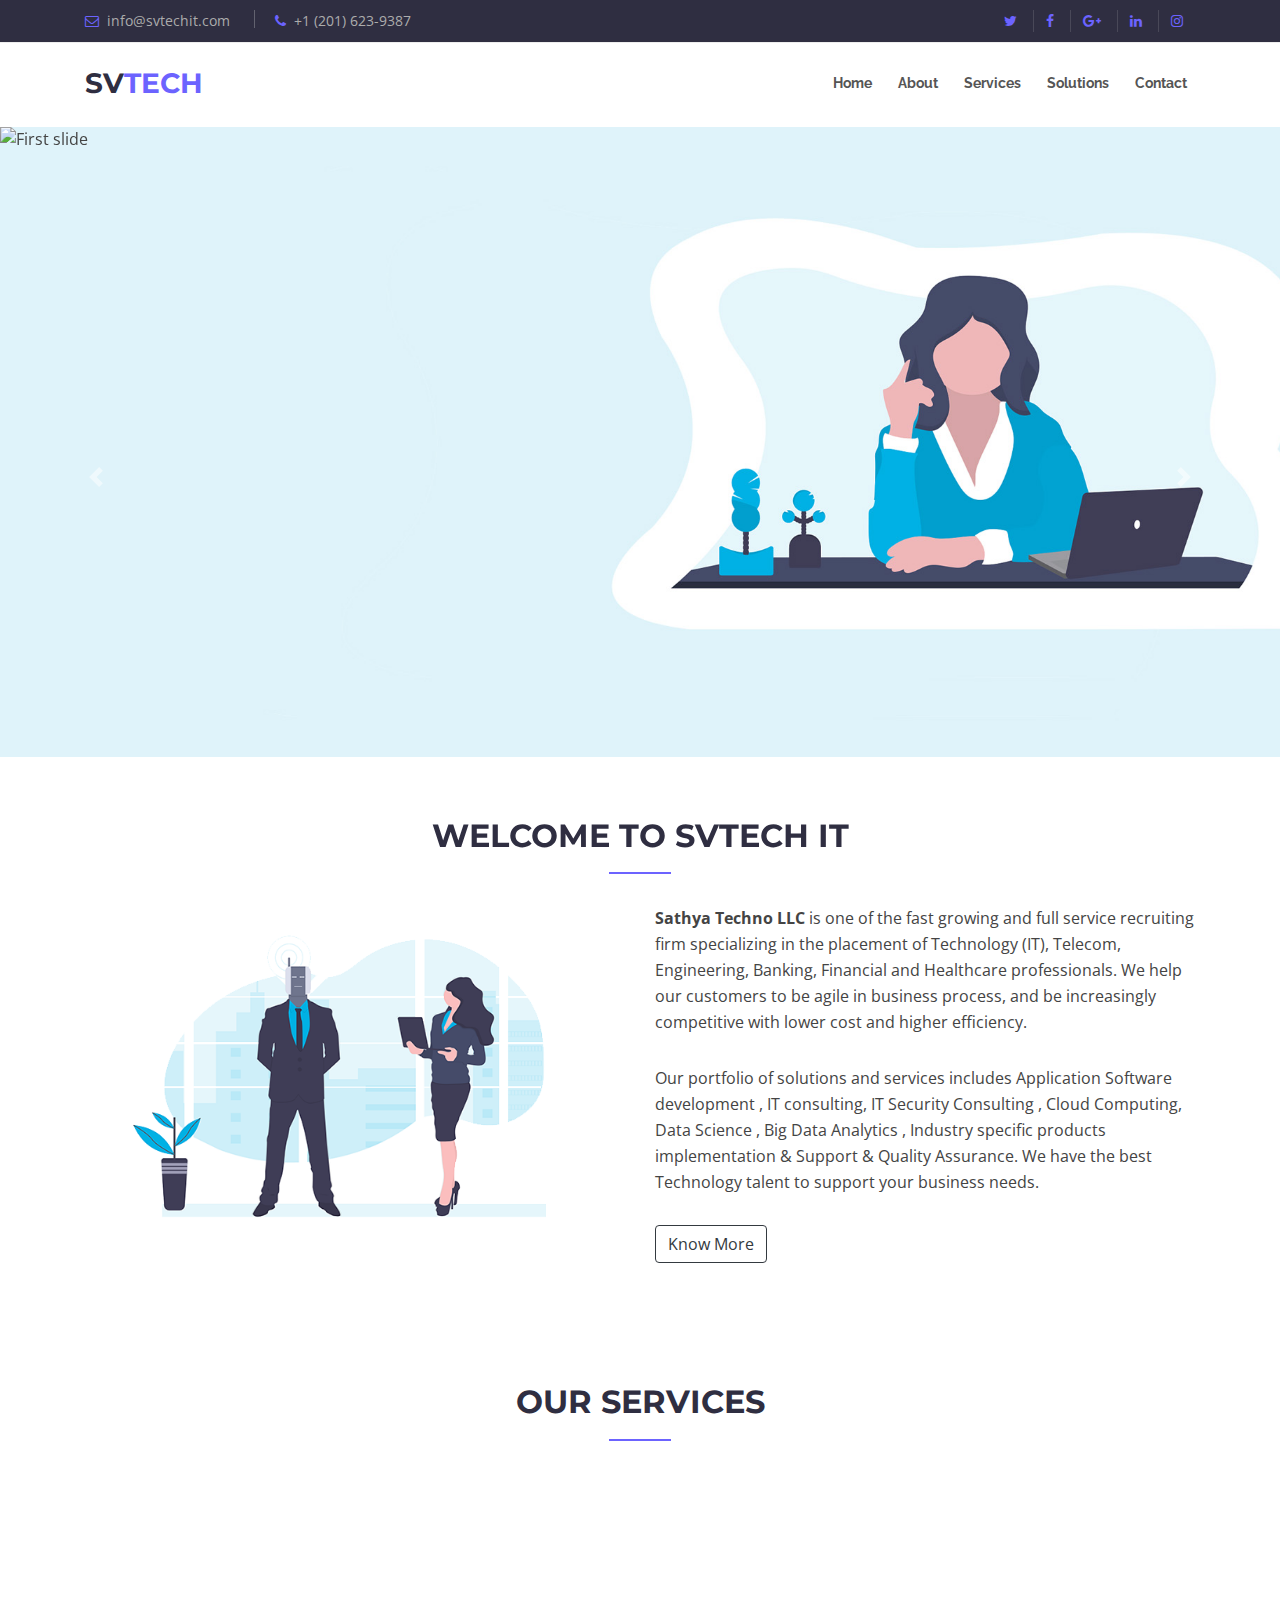
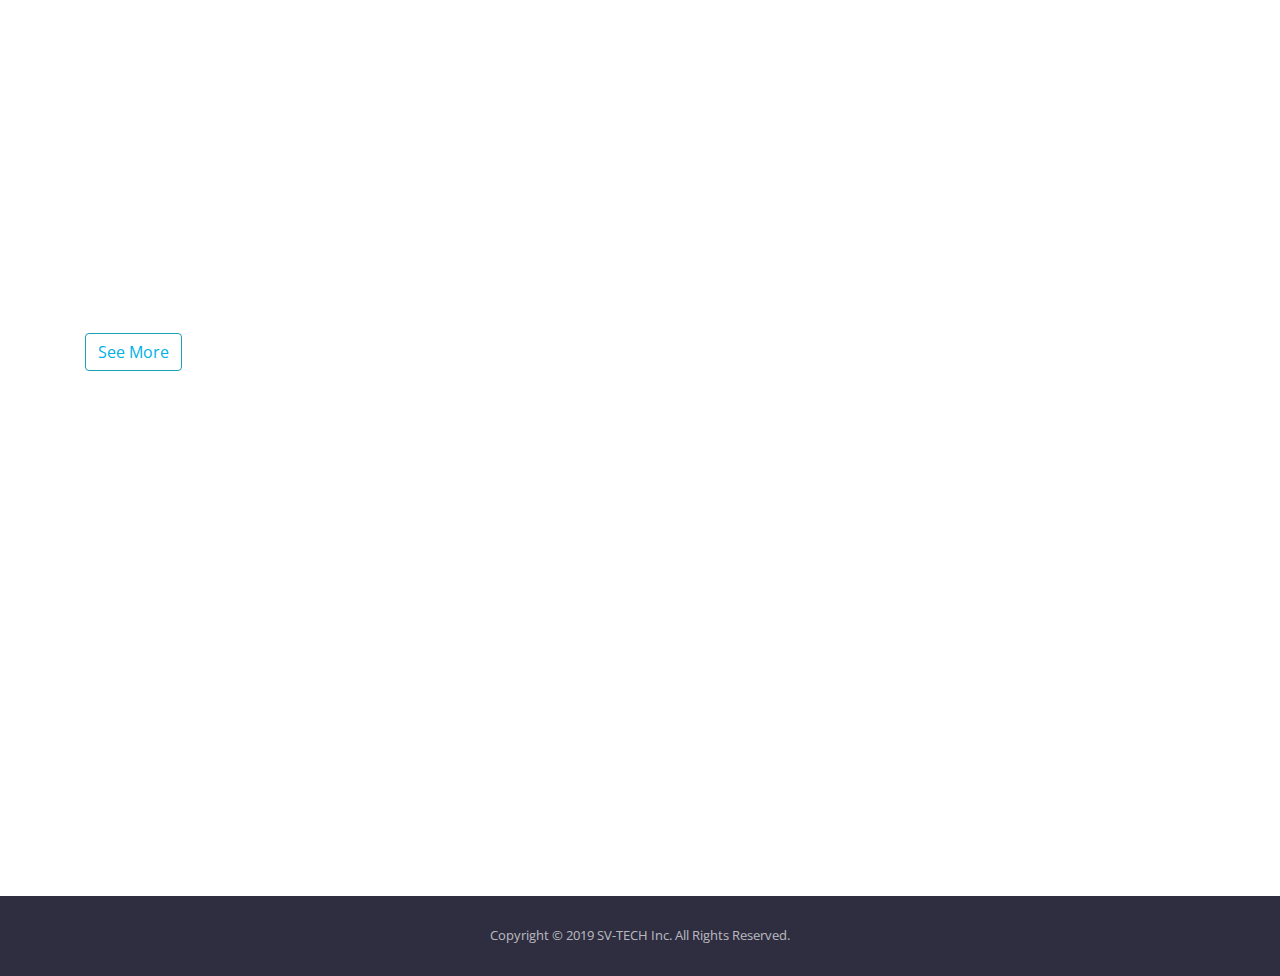
==== commit eefbb69a: "3rd commit" ====
--- a/index.html
+++ b/index.html
@@ -80,15 +80,42 @@
   ============================-->
   <section id="intro">
 
-    <div class="intro-content">
+    <!--<div class="intro-content">
       <h2><span>SV-TECHIT</span><br></h2>
       <div>
         <!-- <a href="#about" class="btn-get-started scrollto">Get Started</a>  -->
-        <button type="button" class="btn btn-outline-info">Search for Talent</button>
+       <!-- <button type="button" class="btn btn-outline-info">Search for Talent</button>
         <button type="button" class="btn btn-outline-dark">Search for Job</button>
       </div>
     </div>
-    <div class="item" style="background-image: url('img/intro-carousel/1.jpg');"></div>  
+    <div class="item" style="background-image: url('img/intro-carousel/1.jpg');"></div>  -->
+
+    <div id="carouselExampleIndicators" class="carousel slide" data-ride="carousel">
+  <ol class="carousel-indicators">
+    <li data-target="#carouselExampleIndicators" data-slide-to="0" class="active"></li>
+    <li data-target="#carouselExampleIndicators" data-slide-to="1"></li>
+    <li data-target="#carouselExampleIndicators" data-slide-to="2"></li>
+  </ol>
+  <div class="carousel-inner">
+    <div class="carousel-item active">
+      <img class="d-block w-100" src="img/intro-carousel/bg1.jpg" height="700px" alt="First slide">
+    </div>
+    <div class="carousel-item">
+      <img class="d-block w-100" src="img/intro-carousel/bg2.jpg" height="700px" alt="Second slide">
+    </div>
+    <div class="carousel-item">
+      <img class="d-block w-100" src="img/intro-carousel/bg3.jpg" height="700px" alt="Third slide">
+    </div>
+  </div>
+  <a class="carousel-control-prev" href="#carouselExampleIndicators" role="button" data-slide="prev">
+    <span class="carousel-control-prev-icon" aria-hidden="true"></span>
+    <span class="sr-only">Previous</span>
+  </a>
+  <a class="carousel-control-next" href="#carouselExampleIndicators" role="button" data-slide="next">
+    <span class="carousel-control-next-icon" aria-hidden="true"></span>
+    <span class="sr-only">Next</span>
+  </a>
+</div>
   </section><!-- #intro -->
 
   <main id="main">
@@ -156,6 +183,7 @@
  
         </div>
 
+        <button type="button" class="btn btn-outline-info"><a href="services.html">See More</a></button>
       </div>
     </section><!-- #services -->
 
--- a/css/style.css
+++ b/css/style.css
@@ -642,6 +642,11 @@
   padding-bottom: 10px;
 }
 
+.vititle{
+  font-color: #000 !important;
+  text-align: center !important;
+}
+
 /* Services Section
 --------------------------------*/
 #services {
